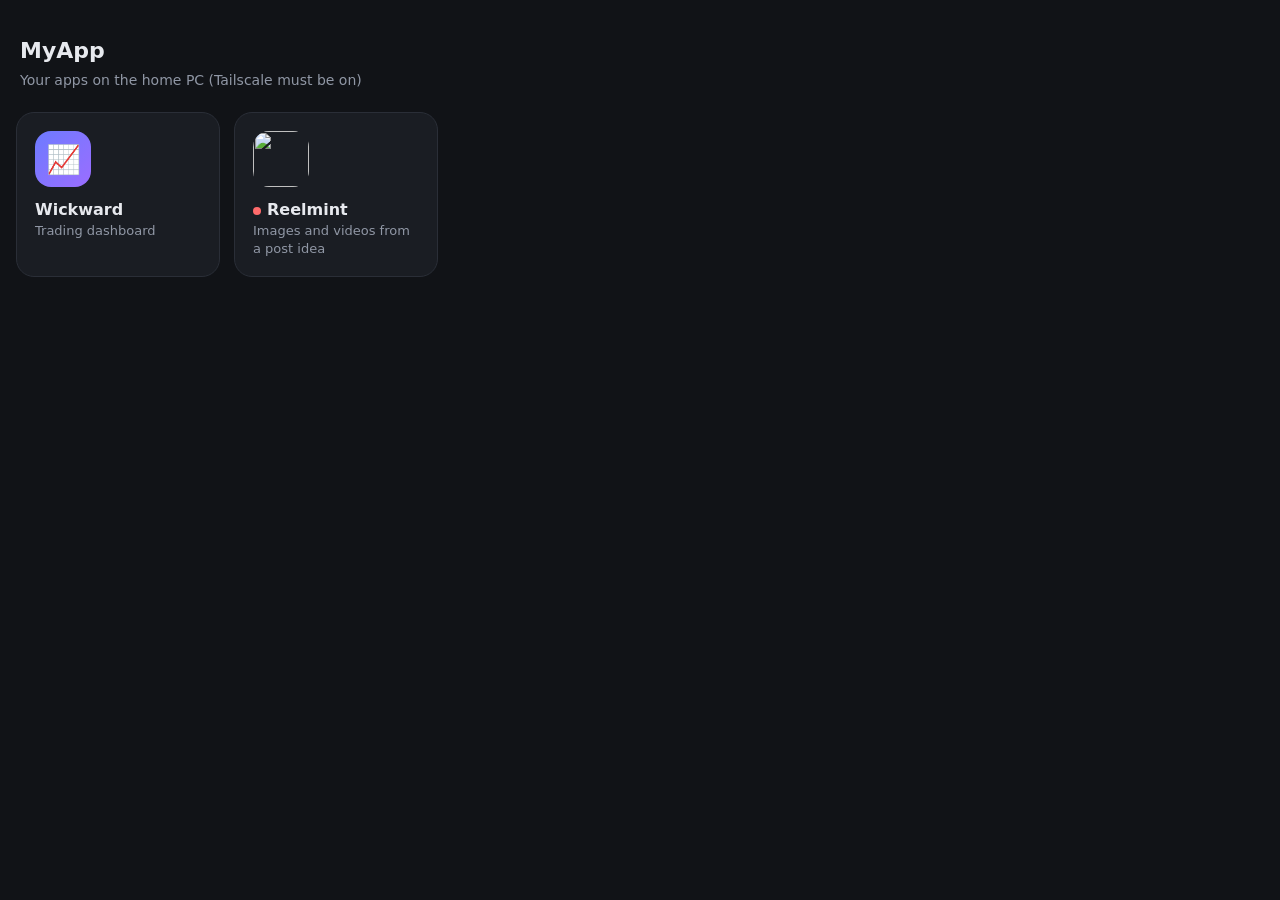
==== myapp/index.html @ 7ccf04cd "Checksum-verified model downloader, MyApp launcher copy, autostart script Co-Authored-By: Claude Opu" ====
<!doctype html>
<html lang="en">
<head>
<meta charset="utf-8">
<meta name="viewport" content="width=device-width, initial-scale=1, viewport-fit=cover">
<meta name="theme-color" content="#5c6eff">
<title>MyApp</title>
<link rel="manifest" href="manifest.json">
<link rel="icon" href="icon-192.png">
<link rel="apple-touch-icon" href="icon-192.png">
<style>
  :root { --bg:#111317; --card:#1a1d23; --line:#2a2e37; --text:#e7e9ee; --muted:#9097a5; }
  * { box-sizing:border-box; }
  body { margin:0; min-height:100vh; background:var(--bg); color:var(--text);
         font:16px/1.4 system-ui, Segoe UI, Roboto, sans-serif; padding:28px 16px; }
  h1 { font-size:22px; margin:8px 4px 4px; }
  p.sub { color:var(--muted); margin:0 4px 22px; font-size:14px; }
  .grid { display:grid; grid-template-columns:repeat(auto-fill, minmax(150px, 1fr)); gap:14px; max-width:640px; }
  a.tile { display:flex; flex-direction:column; gap:12px; padding:18px; border-radius:18px; background:var(--card);
           border:1px solid var(--line); color:inherit; text-decoration:none; }
  a.tile:active { transform:scale(.98); }
  .ico { width:56px; height:56px; border-radius:16px; display:flex; align-items:center; justify-content:center; font-size:28px; }
  .name { font-weight:600; }
  .desc { color:var(--muted); font-size:13px; }
  .dot { display:inline-block; width:8px; height:8px; border-radius:50%; background:#555; margin-right:6px; vertical-align:middle; }
  .dot.up { background:#4cc38a; } .dot.down { background:#ff6b6b; }
</style>
</head>
<body>
  <h1>MyApp</h1>
  <p class="sub">Your apps on the home PC (Tailscale must be on)</p>
  <div class="grid">
    <a class="tile" href="https://desktop-h7p36q5.tail46ae30.ts.net/">
      <div class="ico" style="background:linear-gradient(135deg,#6d7bff,#9b6dff)">📈</div>
      <div><div class="name">Wickward</div><div class="desc">Trading dashboard</div></div>
    </a>
    <a class="tile" href="http://desktop-h7p36q5:8090/" data-status="http://desktop-h7p36q5:8090/api/status">
      <img class="ico" src="reelmint-192.png" alt="">
      <div><div class="name"><span class="dot"></span>Reelmint</div><div class="desc">Images and videos from a post idea</div></div>
    </a>
  </div>
<script>
  // light up a green dot when the studio is reachable
  document.querySelectorAll('[data-status]').forEach(async a => {
    const dot = a.querySelector('.dot');
    try { await fetch(a.dataset.status, {cache: 'no-store', mode: 'no-cors'}); dot.classList.add('up'); }
    catch (e) { dot.classList.add('down'); }
  });
</script>
</body>
</html>
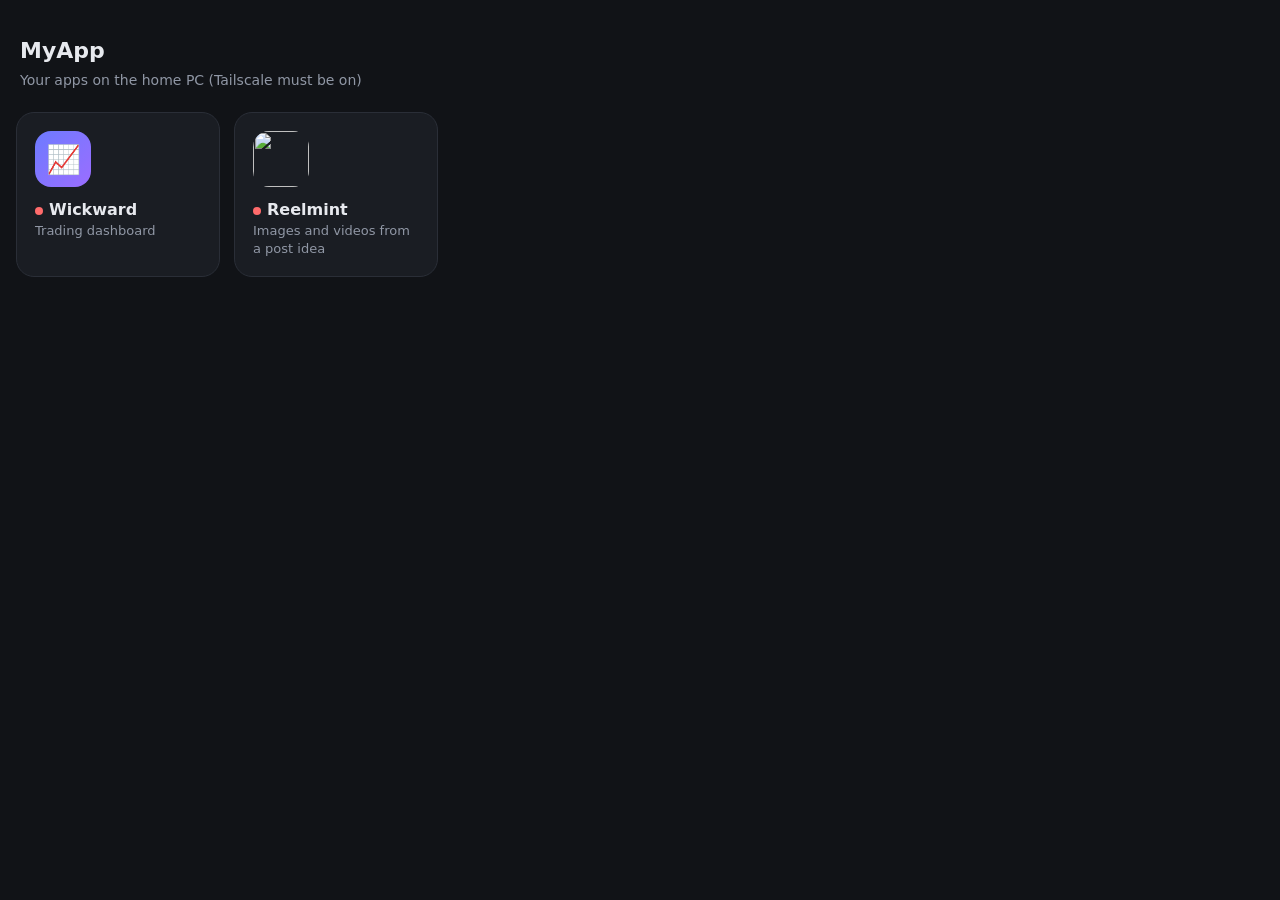
==== commit 0f4a06f1: "MyApp: https entrance support Co-Authored-By: Claude Opus 5.5 (1M context) <noreply@anthropic.com>" ====
--- a/myapp/index.html
+++ b/myapp/index.html
@@ -30,9 +30,9 @@
   <h1>MyApp</h1>
   <p class="sub">Your apps on the home PC (Tailscale must be on)</p>
   <div class="grid">
-    <a class="tile" href="https://desktop-h7p36q5.tail46ae30.ts.net/">
+    <a class="tile" href="https://desktop-h7p36q5.tail46ae30.ts.net/" data-status="https://desktop-h7p36q5.tail46ae30.ts.net/login">
       <div class="ico" style="background:linear-gradient(135deg,#6d7bff,#9b6dff)">📈</div>
-      <div><div class="name">Wickward</div><div class="desc">Trading dashboard</div></div>
+      <div><div class="name"><span class="dot"></span>Wickward</div><div class="desc">Trading dashboard</div></div>
     </a>
     <a class="tile" href="http://desktop-h7p36q5:8090/" data-status="http://desktop-h7p36q5:8090/api/status">
       <img class="ico" src="reelmint-192.png" alt="">
@@ -40,6 +40,9 @@
     </a>
   </div>
 <script>
+  // opened over https (e.g. a shared device): point the Reelmint tile at its https entrance
+  if (location.protocol === 'https:') document.querySelectorAll('[data-status]').forEach(a => {
+    a.href = `https://${location.hostname}:8443/`; a.dataset.status = `https://${location.hostname}:8443/api/status`; });
   // light up a green dot when the studio is reachable
   document.querySelectorAll('[data-status]').forEach(async a => {
     const dot = a.querySelector('.dot');
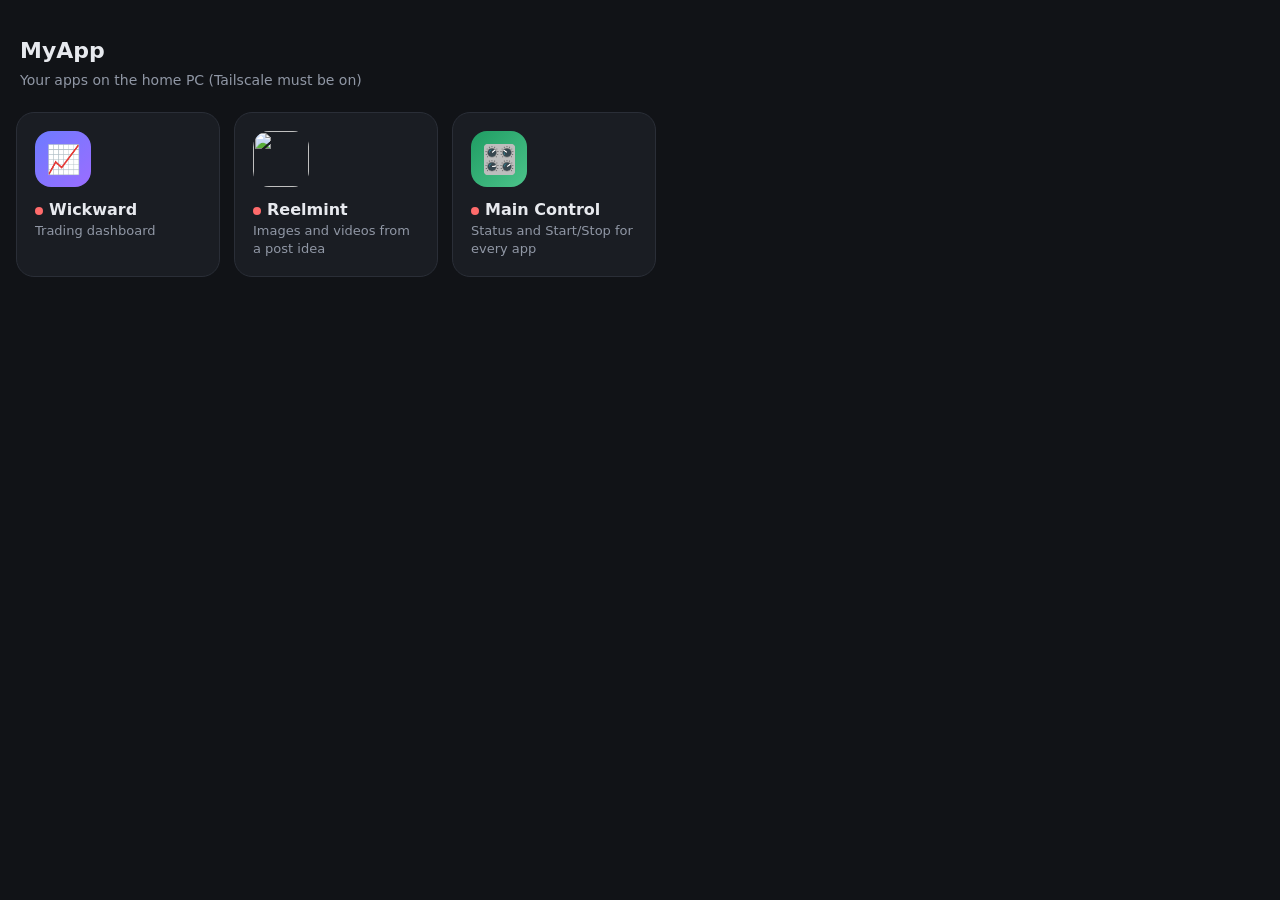
==== commit bddcf3ad: "MyApp launcher: add a Main Control tile Co-Authored-By: Claude Opus 5.5 (1M context) <noreply@anthro" ====
--- a/myapp/index.html
+++ b/myapp/index.html
@@ -38,10 +38,14 @@
       <img class="ico" src="reelmint-192.png" alt="">
       <div><div class="name"><span class="dot"></span>Reelmint</div><div class="desc">Images and videos from a post idea</div></div>
     </a>
+    <a class="tile" href="https://desktop-h7p36q5.tail46ae30.ts.net:8444/" data-status="https://desktop-h7p36q5.tail46ae30.ts.net:8444/" data-fixed>
+      <div class="ico" style="background:linear-gradient(135deg,#1f9d63,#4cc38a)">🎛️</div>
+      <div><div class="name"><span class="dot"></span>Main Control</div><div class="desc">Status and Start/Stop for every app</div></div>
+    </a>
   </div>
 <script>
   // opened over https (e.g. a shared device): point the Reelmint tile at its https entrance
-  if (location.protocol === 'https:') document.querySelectorAll('[data-status]').forEach(a => {
+  if (location.protocol === 'https:') document.querySelectorAll('[data-status]:not([data-fixed])').forEach(a => {
     a.href = `https://${location.hostname}:8443/`; a.dataset.status = `https://${location.hostname}:8443/api/status`; });
   // light up a green dot when the studio is reachable
   document.querySelectorAll('[data-status]').forEach(async a => {
